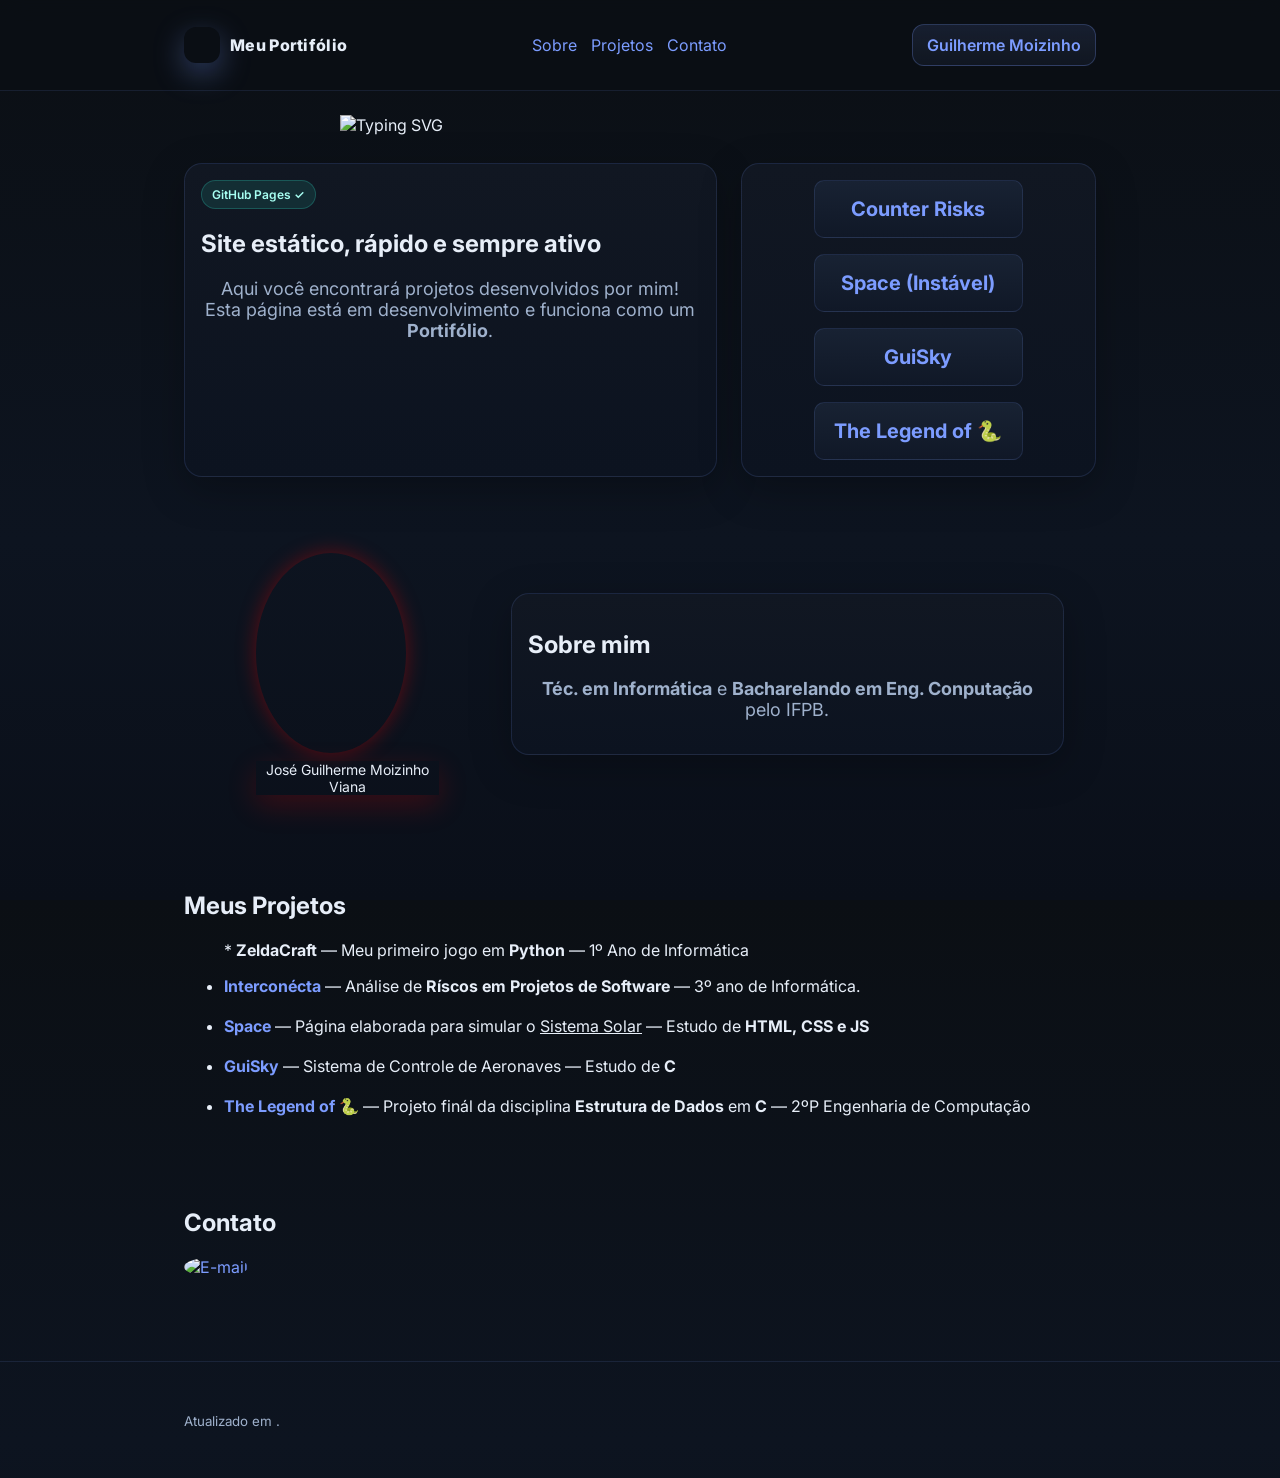
==== index.html @ 26dc1115 "Página de Login do projeto Counter Risks" ====
<!doctype html>
<html lang="pt-br">
    <head>
        <meta charset="utf-8" />
        <meta name="viewport" content="width=device-width, initial-scale=1" />
        <meta name="description" content="Site simples hospedado no GitHub Pages." />

        <link rel="preconnect" href="https://fonts.googleapis.com">
        <link rel="preconnect" href="https://fonts.gstatic.com" crossorigin>
        <link href="https://fonts.googleapis.com/css2?family=Inter:wght@400;600;800&display=swap" rel="stylesheet">
        <link rel="stylesheet" href="style.css">
        <link rel="icon" href="https://cdn-icons-png.flaticon.com/128/5773/5773759.png">
        
        <title>Meu Portifólio</title>
    </head>

    <body>
        <header>
            <div class="container nav">
                <div class="brand">
                    <div class="logo" aria-hidden="true"></div>
                    <span>Meu Portifólio</span>
                </div>

                <nav class="menu" aria-label="Navegação principal">
                    <a href="#sobre">Sobre</a>
                    <a href="#projetos">Projetos</a>
                    <a href="#contato">Contato</a>
                </nav>

                <a class="btn" href="https://github.com/GuiMV" target="_blank">Guilherme Moizinho</a>
            </div>
        </header>
    
        <main class="container"  id="Inicio">
            <div class="BV">
                <img src="https://readme-typing-svg.demolab.com/?font=Fira+Code&size=25&pause=5000&color=00FF00&center=true&vCenter=true&random=false&width=800&lines=+Bem%20vindo+ao+meu+Portifólio!" alt="Typing SVG">
            </div>

            <section class="hero">
                <div class="card">
                    <span class="pill">GitHub Pages ✓</span>
                    <h2>Site estático, rápido e sempre ativo</h2>
                    <p class="lead">Aqui você encontrará projetos desenvolvidos por mim! Esta página está em desenvolvimento e funciona como um <b>Portifólio</b>.</p>
                </div>

                <div class="card">
                    <div class="grid" role="list">
                        <div class="kpi" role="listitem">
                            <b><a href="Interconécta/view/Login.html" target="_blank">Counter Risks</a></b>
                        </div>
                        <div class="kpi" role="listitem">
                            <b><a href="https://curriculo-pink-one.vercel.app/Space/space.html" target="_blank">Space (Instável)</a></b>
                        </div>
                        <div class="kpi" role="listitem">
                            <b><a href="https://onlinegdb.com/HWa_RuDfi" target="_blank">GuiSky</a></b>
                        </div>
                        <div class="kpi" role="listitem">
                            <b><a href="https://onlinegdb.com/G2xaOJFTn" target="_blank">The Legend of 🐍</a></b>
                        </div>
                    </div>
                </div>
            </section>
    
            <section id="sobre">
                <figure class="foto">
                    <div class="foto-perfil"></div>
                    <figcaption>José Guilherme Moizinho Viana</figcaption>
                </figure> 
                <div class="card">
                    <h2>Sobre mim</h2>
                    <p class="lead"><b>Téc. em Informática</b> e <b>Bacharelando em Eng. Conputação</b> pelo IFPB.</p>
                </div>
            </section>
    
            <section id="projetos">
                <h2>Meus Projetos</h2>
                <ul>
                    <p>* <b>ZeldaCraft</b> — Meu primeiro jogo em <b>Python</b> — 1º Ano de Informática</p>
                    <li><a href="#Inicio"><b>Interconécta</b></a> — Análise de <b>Ríscos em Projetos de Software</b> — 3º ano de Informática.</li>
                    <br>
                    <li><a href="#Inicio"><b>Space</b></a> — Página elaborada para simular o <u>Sistema Solar</u> — Estudo de <b>HTML, CSS e JS</b></li>
                    <br>
                    <li><a href="#Inicio"><b>GuiSky</b></a> — Sistema de Controle de Aeronaves — Estudo de <b>C</b></li>
                    <br>
                    <li><a href="#Inicio"><b>The Legend of 🐍</b></a> — Projeto finál da disciplina <b>Estrutura de Dados</b> em <b>C</b> — 2ºP Engenharia de Computação</li>
                </ul>
            </section>
    
        <section id="contato">
            <h2>Contato</h2>
                <a href="https://mail.google.com/mail/?view=cm&fs=1&to=guilherme.moizinho17@gmail.com&su=Contato%20pelo%20site" target="_blank">
                    <img src="https://images.seeklogo.com/logo-png/37/1/gmail-icon-logo-png_seeklogo-379374.png" loading="lazy" alt="E-mail" title="guilherme.moizinho17@gmail.com" style="width: 50px; border-radius: 50%;">
                </a>
        </section>
      </main>
    
      <footer>
        <div class="container">
          <small>Atualizado em <span id="data"></span>.</small>
        </div>
      </footer>
    
        <script src="script.js"></script>
    </body>
</html>
---- style.css ----
:root{
    --bg:#0b0f14;
    --card:#111722;
    --soft:#182233;

    --text:#e7eef8;
    --muted:#9fb1cc;

    --acc:#7c9cff;
    --acc2:#2dd4bf;

    --border:rgba(124,156,255,.14);
    --border-soft:rgba(124,156,255,.12);
    --shadow:0 12px 40px rgba(0,0,0,.25);
}

/* Reset */
*{ box-sizing:border-box }

html,body{ height:100% }

body{
    margin:0;
    font-family:Inter,system-ui,-apple-system,Segoe UI,Roboto,Ubuntu,'Helvetica Neue',Arial,sans-serif;
    background:linear-gradient(180deg,var(--bg),#0d1420 60%,#0a0f19 100%);
    color:var(--text);
}

a{
    color:var(--acc);
    text-decoration:none;
}
a:hover{ text-decoration:underline }

/* Layout base */
.container{
    max-width:960px;
    margin:0 auto;
    padding:24px;
}

.flex-center{
    display:flex;
    align-items:center;
    justify-content:center;
}

.grid-center{
    display:grid;
    place-items:center;
}

/* Header */
header{
    position:sticky;
    top:0;
    background:rgba(11,15,20,.7);
    backdrop-filter:blur(12px);
    border-bottom:1px solid var(--border-soft);
    z-index:50;
}

.nav{
    display:flex;
    align-items:center;
    justify-content:space-between;
    gap:16px;
}

/* Brand */
.brand{
    display:flex;
    align-items:center;
    gap:10px;
    font-weight:800;
    letter-spacing:.3px;
}

.logo{
    width:36px;
    height:36px;
    border-radius:12px;
    background:url("https://cdn-icons-png.flaticon.com/128/5773/5773759.png") center/cover;
    box-shadow:0 10px 30px rgba(124,156,255,.35);
}

.BV{
    width: 100%;
    max-width: 600px;
    margin: 0 auto;
    display: flex;
    justify-content: center;
    align-items:center;
    height: auto;
}

.BV img {
    width: 100%;
    height: auto;
}

.menu{ display:flex; gap:14px }

/* Buttons */
.btn{
    display:inline-flex;
    align-items:center;
    gap:8px;
    padding:10px 14px;
    border-radius:12px;
    font-weight:600;
    border:1px solid rgba(124,156,255,.25);
    background:linear-gradient(180deg,rgba(124,156,255,.12),rgba(124,156,255,.06));
}

.primary{
    background:linear-gradient(180deg,var(--acc),#5b7dff);
    color:#06102a;
    border:none;
}

/* Hero */
.hero{
    display:grid;
    grid-template-columns:1.2fr .8fr;
    gap:24px;
}

/* Cards */
.card{
    background:linear-gradient(180deg,var(--card),#0c1320);
    border:1px solid var(--border);
    border-radius:18px;
    box-shadow:var(--shadow);
    padding:1rem;
}

/* Badge */
.pill{
    display:inline-flex;
    align-items:center;
    gap:8px;
    padding:6px 10px;
    border-radius:999px;
    background:rgba(45,212,191,.12);
    color:#a7fff2;
    border:1px solid rgba(45,212,191,.25);
    font-size:12px;
    font-weight:600;
}

/* Text */
h1{
    font-size:clamp(28px, 4vw, 44px);
    line-height:1.1;
    margin:14px 0 10px;
}

p.lead{
    text-align:center;
    font-size:clamp(15px, 2.2vw, 18px);
    color:var(--muted);
    margin:0 0 18px;
}

/* Grid */
.grid{
    display:grid;
    grid-template-columns:repeat(auto-fit,minmax(200px,1fr));
    gap:1rem;
    width:100%;
    justify-items:center;
}

.kpi{
    background:linear-gradient(180deg,var(--soft),#101827);
    padding:1rem;
    border-radius:10px;
    border:1px solid var(--border);
    text-align:center;
}

.kpi b{
    display:block;
    font-size:20px;
    width:175px;
}

/* Sobre */
#sobre{
    display:flex;
    align-items:center;
    justify-content:center;
    gap:2rem;
    padding:2rem;
}

#sobre .foto{
    display:flex;
    flex-direction:column;
    text-align:center;
}

.foto-perfil{
    width:150px;
    height:200px;
    border-radius:50%;
    background:url("https://avatars.githubusercontent.com/u/114833662?v=4")
        center/17em no-repeat;
    box-shadow:0 0 20px rgba(250,0,0,.35);
    margin-bottom:.5rem;
}

#sobre figcaption{
    font-size:14px;
    box-shadow:0 10px 30px rgba(250,0,0,.2);
}

/* Code */
.code{
    font-family:ui-monospace,SFMono-Regular,Menlo,Monaco,Consolas,"Liberation Mono","Courier New",monospace;
    background:#0a1220;
    border:1px dashed rgba(124,156,255,.35);
    border-radius:14px;
    padding:16px;
    overflow:auto;
}

/* Footer */
section{ padding:28px 0 }

footer{
    padding:24px 0;
    margin-top:32px;
    color:var(--muted);
    border-top:1px solid var(--border-soft);
}

/* Responsive */
@media (max-width:900px){
    .hero{ grid-template-columns:1fr }
}

@media (max-width:640px){
    .menu{ display:none }
    .grid{ grid-template-columns:1fr }
}
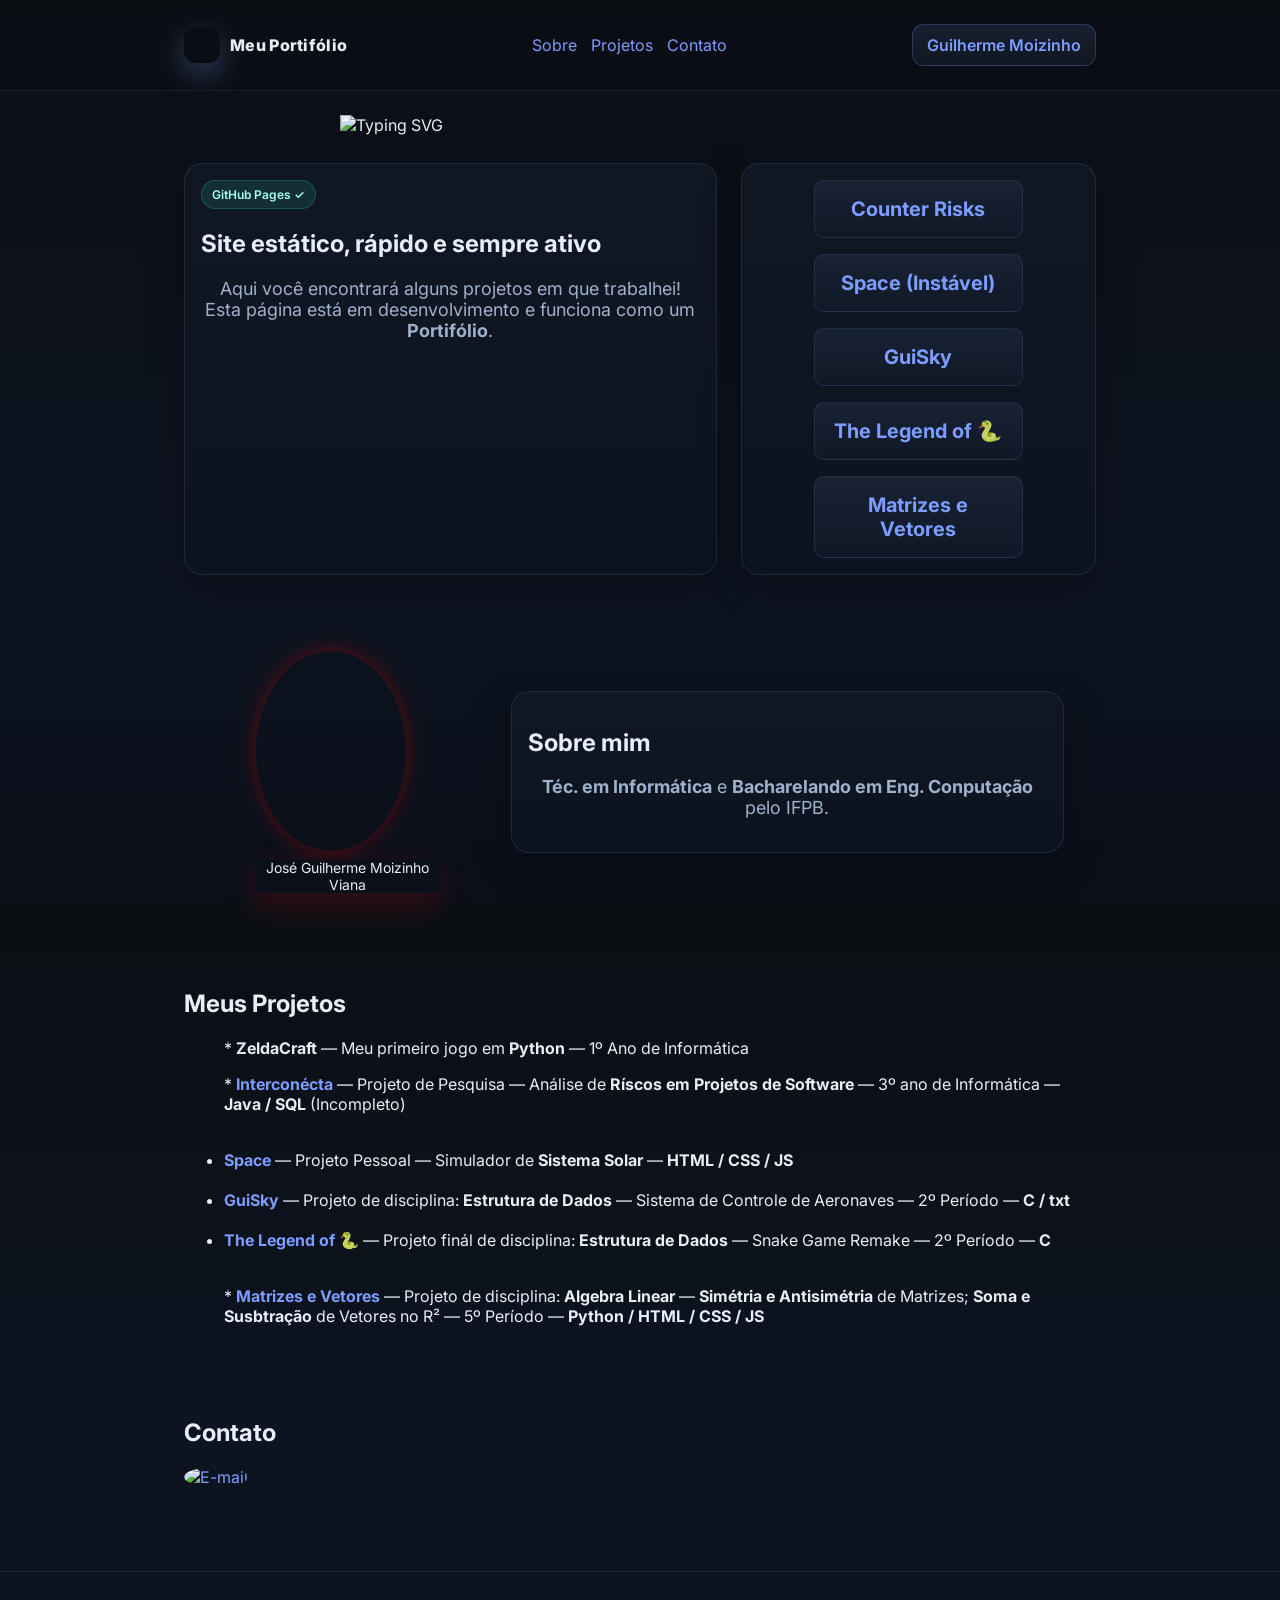
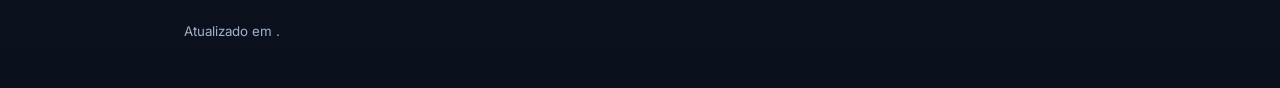
==== commit 1ac125f0: "Atualiza projetos do portfólio" ====
--- a/index.html
+++ b/index.html
@@ -41,7 +41,7 @@
                 <div class="card">
                     <span class="pill">GitHub Pages ✓</span>
                     <h2>Site estático, rápido e sempre ativo</h2>
-                    <p class="lead">Aqui você encontrará projetos desenvolvidos por mim! Esta página está em desenvolvimento e funciona como um <b>Portifólio</b>.</p>
+                    <p class="lead">Aqui você encontrará alguns projetos em que trabalhei! Esta página está em desenvolvimento e funciona como um <b>Portifólio</b>.</p>
                 </div>
 
                 <div class="card">
@@ -57,6 +57,9 @@
                         </div>
                         <div class="kpi" role="listitem">
                             <b><a href="https://onlinegdb.com/G2xaOJFTn" target="_blank">The Legend of 🐍</a></b>
+                        </div>
+                        <div class="kpi" role="listitem">
+                            <b><a href="Matrizes_e_Vetores/index.html" target="_blank">Matrizes e Vetores</a></b>
                         </div>
                     </div>
                 </div>
@@ -77,13 +80,15 @@
                 <h2>Meus Projetos</h2>
                 <ul>
                     <p>* <b>ZeldaCraft</b> — Meu primeiro jogo em <b>Python</b> — 1º Ano de Informática</p>
-                    <li><a href="#Inicio"><b>Interconécta</b></a> — Análise de <b>Ríscos em Projetos de Software</b> — 3º ano de Informática.</li>
+                    <p>* <a href="#Inicio"><b>Interconécta</b></a> — Projeto de Pesquisa — Análise de <b>Ríscos em Projetos de Software</b> — 3º ano de Informática — <b>Java / SQL</b> (Incompleto)</p>
                     <br>
-                    <li><a href="#Inicio"><b>Space</b></a> — Página elaborada para simular o <u>Sistema Solar</u> — Estudo de <b>HTML, CSS e JS</b></li>
+                    <li><a href="#Inicio"><b>Space</b></a> — Projeto Pessoal — Simulador de <b>Sistema Solar</b> — <b>HTML / CSS / JS</b></li>
                     <br>
-                    <li><a href="#Inicio"><b>GuiSky</b></a> — Sistema de Controle de Aeronaves — Estudo de <b>C</b></li>
+                    <li><a href="#Inicio"><b>GuiSky</b></a> — Projeto de disciplina: <b>Estrutura de Dados</b> — Sistema de Controle de Aeronaves — 2º Período — <b>C / txt</b></li>
                     <br>
-                    <li><a href="#Inicio"><b>The Legend of 🐍</b></a> — Projeto finál da disciplina <b>Estrutura de Dados</b> em <b>C</b> — 2ºP Engenharia de Computação</li>
+                    <li><a href="#Inicio"><b>The Legend of 🐍</b></a> — Projeto finál de disciplina: <b>Estrutura de Dados</b> — Snake Game Remake — 2º Período — <b>C</b></li>
+                    <br>
+                    <p>* <a href="#Inicio"><b>Matrizes e Vetores</b></a> — Projeto de disciplina: <b>Algebra Linear</b> — <b>Simétria e Antisimétria</b> de Matrizes; <b>Soma e Susbtração</b> de Vetores no R² — 5º Período — <b>Python / HTML / CSS / JS</b></p>
                 </ul>
             </section>
     
